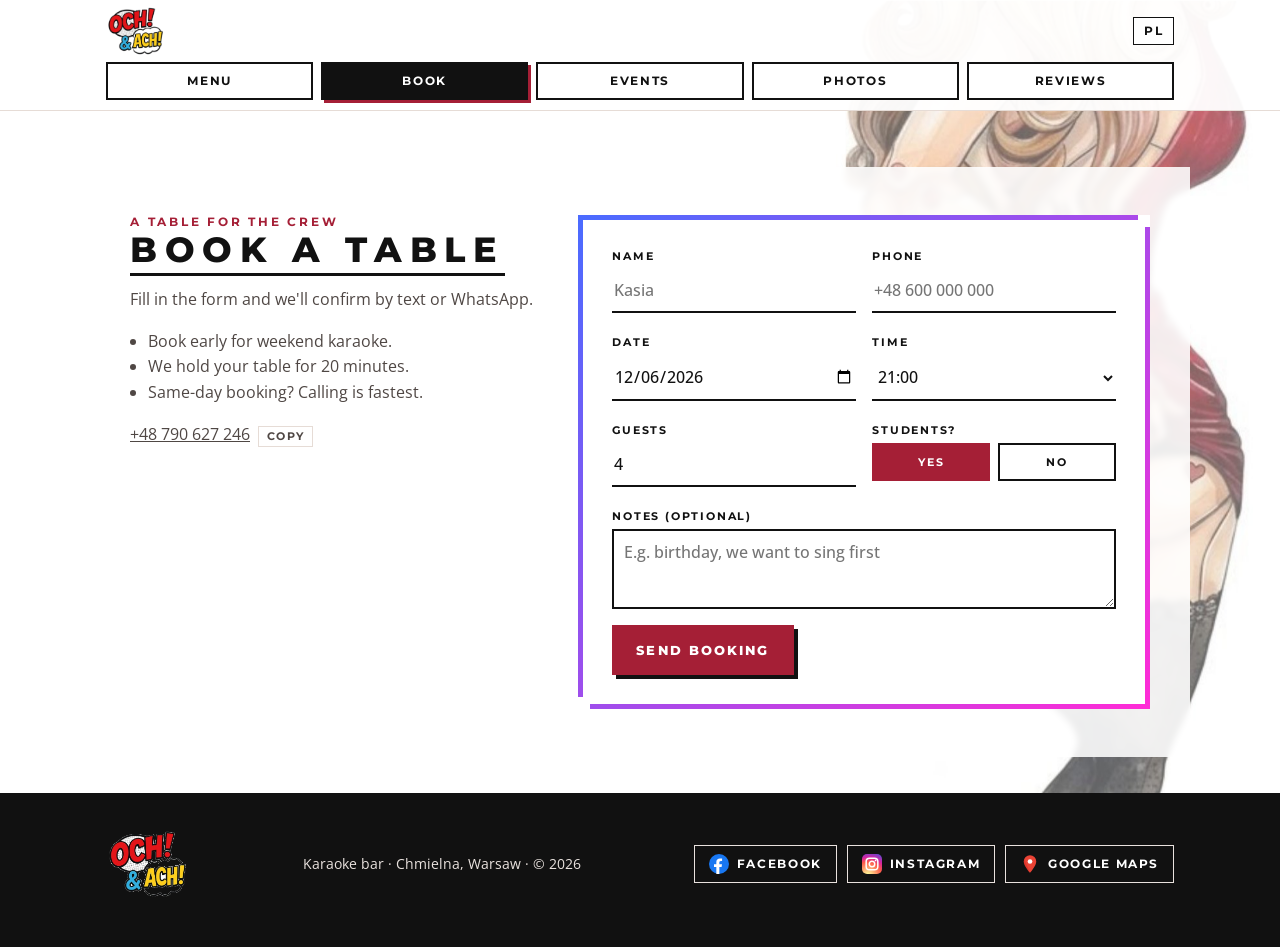
==== rezerwacja.html @ 124a7ce3 "Och! & Ach! – strona baru Co-Authored-By: Claude Opus 5.5 <noreply@anthropic.com> Claude-Session: ht" ====
<!doctype html>
<html lang="pl">
<head>
<meta charset="utf-8">
<meta name="viewport" content="width=device-width, initial-scale=1, viewport-fit=cover">
<title>Rezerwacja – Och! & Ach!</title>
<meta name="description" content="Zarezerwuj stolik w Och! & Ach! na Chmielnej. Karaoke czw–sob od 21:00.">
<meta property="og:title" content="Och! & Ach! – karaoke bar na Chmielnej">
<meta property="og:description" content="Karaoke czw–sob od 21:00, shoty od 6 zł i zniżki studenckie w centrum Warszawy.">
<meta property="og:type" content="website">
<meta property="og:image" content="img/bar.jpg">
<meta name="theme-color" content="#ffffff">
<link rel="icon" href="img/logo.png">
<link rel="preconnect" href="https://fonts.googleapis.com">
<link rel="preconnect" href="https://fonts.gstatic.com" crossorigin>
<link rel="stylesheet" href="https://fonts.googleapis.com/css2?family=Bangers&family=Montserrat:wght@500;700;800&family=Open+Sans:wght@400;500;600;700&display=swap">
<link rel="stylesheet" href="styles.css">
<link rel="stylesheet" href="fx.css">
</head>
<body>
<div class="bg-woman" aria-hidden="true"><img src="img/woman.jpg" alt=""></div>

<header class="top">
  <div class="wrap">
    <a class="brand" href="index.html" aria-label="Och! & Ach! – strona główna"><img src="img/logo.png" alt="Och! & Ach!" width="315" height="265"></a>
    <nav class="nav" aria-label="Strony">
      <a href="menu.html" data-i18n="nav.menu">Menu</a>
      <a href="rezerwacja.html" aria-current="page" data-i18n="nav.book">Rezerwacja</a>
      <a href="wydarzenia.html" data-i18n="nav.events">Wydarzenia</a>
      <a href="zdjecia.html" data-i18n="nav.nights">Zdjęcia</a>
      <a href="opinie.html" data-i18n="nav.reviews">Opinie</a>
    </nav>
    <button class="lang" id="langBtn" type="button" aria-label="Change language">EN</button>
  </div>
</header>

<main id="top" class="page page-sub">
  <section class="sec" id="rezerwacja">
    <div class="wrap panel res">
      <div class="res-aside">
        <div class="eyebrow" data-i18n="r.eyebrow">Stolik dla ekipy</div>
        <h2 data-i18n="r.title">Rezerwacja</h2>
        <p data-i18n="r.lead">Wypełnij formularz, a potwierdzimy rezerwację SMS-em lub na WhatsAppie.</p>
        <ul>
          <li data-i18n="r.p1">Na karaoke w weekend lepiej rezerwować wcześniej.</li>
          <li data-i18n="r.p2">Rezerwacja trzyma stolik 20 minut.</li>
          <li data-i18n="r.p3">Na ten sam dzień najszybciej: zadzwoń.</li>
        </ul>
        <p><span id="resPhone"></span></p>
      </div>

      <form class="card qr" id="resForm" novalidate>
        <div class="field">
          <label for="f-name" data-i18n="f.name">Imię</label>
          <input id="f-name" name="name" autocomplete="given-name" required placeholder="Kasia">
          <span class="err" id="e-name"></span>
        </div>
        <div class="field">
          <label for="f-phone" data-i18n="f.phone">Telefon</label>
          <input id="f-phone" name="phone" type="tel" autocomplete="tel" required placeholder="+48 600 000 000">
          <span class="err" id="e-phone"></span>
        </div>
        <div class="field">
          <label for="f-date" data-i18n="f.date">Data</label>
          <input id="f-date" name="date" type="date" required>
          <span class="err" id="e-date"></span>
        </div>
        <div class="field">
          <label for="f-time" data-i18n="f.time">Godzina</label>
          <select id="f-time" name="time" required></select>
        </div>
        <div class="field">
          <label for="f-people" data-i18n="f.people">Liczba osób</label>
          <input id="f-people" name="people" type="number" min="1" max="30" value="4" required>
          <span class="err" id="e-people"></span>
        </div>
        <div class="field">
          <span class="lbl" id="l-student" data-i18n="f.student">Studenci?</span>
          <div class="seg" role="radiogroup" aria-labelledby="l-student">
            <label><input type="radio" name="student" id="f-student-yes" value="yes" checked><span data-i18n="f.yes">Tak</span></label>
            <label><input type="radio" name="student" id="f-student-no" value="no"><span data-i18n="f.no">Nie</span></label>
          </div>
        </div>
        <div class="field full">
          <label for="f-note" data-i18n="f.note">Uwagi (opcjonalnie)</label>
          <textarea id="f-note" name="note" data-i18n-ph="f.noteph" placeholder="Np. urodziny, chcemy zaśpiewać jako pierwsi"></textarea>
        </div>
        <div class="form-actions">
          <button class="btn btn-primary" type="submit" data-i18n="f.submit">Wyślij rezerwację</button>
        </div>
        <div class="ok" id="resOk" hidden aria-live="polite">
          <h3 data-i18n="ok.title">Prawie gotowe!</h3>
          <p id="okText"></p>
          <a class="btn btn-wa" id="waLink" target="_blank" rel="noopener" data-i18n="ok.wa">Wyślij na WhatsApp</a>
        </div>
      </form>
    </div>
  </section>
</main>

<footer>
  <div class="wrap">
    <img class="foot-logo" src="img/logo.png" alt="Och! & Ach!" width="315" height="265">
    <span id="fInfo"></span>
    <div class="socials" id="fSocial"></div>
  </div>
</footer>

<script src="data.js"></script>
<script src="sheet.js"></script>
<script src="app.js"></script>
<script src="fx.js"></script>
</body>
</html>
---- styles.css ----
/* Och! & Ach! — styl karty baru + karaoke.
   Biały papier, ilustracja (symbol baru) jako tło na pełną wysokość ekranu,
   czarne rozstrzelone nagłówki z podkreśleniem, bordowy akcent (sukienka),
   komiksowe kolory z logo (czerwony, żółty, niebieski) do akcentów karaoke,
   ramki w gradientach jak przy kodach QR. */
:root {
  --paper: #ffffff;
  --panel: rgba(255, 255, 255, .88);
  --skin: #f3d9c6;
  --ink: #111111;
  --muted: #4f4744;
  --line: #e6dcd6;
  --wine: #a51f36;
  --wine-dark: #7c1328;
  --pop-red: #e4252a;     /* „OCH!” */
  --pop-yellow: #ffd21f;  /* „ACH!” i ramka nalewki */
  --pop-blue: #27a7e0;    /* „&” */
  --g-fb: linear-gradient(135deg, #4b6bff 0%, #ff2bd6 100%);
  --g-ig: linear-gradient(135deg, #ff8a3d 0%, #c86dd7 100%);

  --f-head: "Montserrat", "Arial Black", system-ui, sans-serif;
  --f-body: "Open Sans", system-ui, -apple-system, "Segoe UI", sans-serif;
  --f-pop: "Bangers", "Impact", "Arial Black", sans-serif;
  --track: .22em;
  --max: 1100px;
  color-scheme: light;
}

* { box-sizing: border-box; }
html { scroll-behavior: smooth; }
body {
  margin: 0; background: var(--paper); color: var(--ink);
  font-family: var(--f-body); font-size: 16px; line-height: 1.6; -webkit-font-smoothing: antialiased;
}
img { max-width: 100%; display: block; }
a { color: inherit; }
:focus-visible { outline: 2px solid var(--wine); outline-offset: 3px; }
.sr { position: absolute; width: 1px; height: 1px; overflow: hidden; clip: rect(0 0 0 0); white-space: nowrap; }

/* Ilustracja w tle: przyklejona, od góry do dołu ekranu */
.bg-woman { position: fixed; inset: 0; z-index: 0; pointer-events: none; display: flex; justify-content: flex-end; padding-right: max(2vw, env(safe-area-inset-right, 0px)); }
.bg-woman img { height: 100%; width: auto; max-width: none; object-fit: contain; mix-blend-mode: multiply; }
@media (max-width: 900px) { .bg-woman { justify-content: center; padding-right: 0; } .bg-woman img { opacity: .55; } }
main, footer, .top, .ticker { position: relative; z-index: 1; }

.wrap {
  max-width: var(--max); margin: 0 auto;
  padding-left: max(16px, env(safe-area-inset-left, 0px));
  padding-right: max(16px, env(safe-area-inset-right, 0px));
}
.panel { background: var(--panel); backdrop-filter: blur(3px); -webkit-backdrop-filter: blur(3px); padding-block: clamp(28px, 5vw, 48px); }
@media (min-width: 1140px) { .panel { padding-left: 40px; padding-right: 40px; } }

/* Header */
body::before { content: ""; position: fixed; inset: 0 0 auto; height: env(safe-area-inset-top, 0px); z-index: 10; background: var(--paper); }
.top { position: sticky; top: env(safe-area-inset-top, 0px); z-index: 9; background: rgba(255,255,255,.95); border-bottom: 1px solid var(--line); }
.top .wrap { display: flex; align-items: center; gap: 16px; min-height: 64px; }
.brand img { height: 50px; width: auto; }
.nav { display: flex; gap: 2px; margin-left: auto; }
.nav a { text-decoration: none; font: 700 .74rem var(--f-head); text-transform: uppercase; letter-spacing: .14em; color: var(--muted); padding: 8px 10px; white-space: nowrap; }
.nav a:hover { color: var(--wine); }
.lang { font: 700 .74rem var(--f-head); letter-spacing: .12em; background: var(--paper); color: var(--ink); border: 1.5px solid var(--ink); padding: 6px 10px; cursor: pointer; }
.lang:hover { background: var(--ink); color: var(--paper); }
@media (max-width: 860px) { .nav { display: none; } .lang { margin-left: auto; } }

/* Hero */
.hero .wrap { padding-block: clamp(36px, 8vw, 90px) clamp(40px, 7vw, 80px); }
.hero-copy { max-width: 560px; background: rgba(255,255,255,.7); padding: clamp(18px, 3vw, 28px); backdrop-filter: blur(2px); }
@media (min-width: 901px) { .hero-copy { background: transparent; padding: 0; backdrop-filter: none; } }
.onair { display: inline-flex; align-items: center; gap: 10px; background: var(--ink); color: #fff; padding: 7px 14px 7px 12px; font: 800 .74rem var(--f-head); letter-spacing: .16em; text-transform: uppercase; }
.eq { display: inline-flex; align-items: flex-end; gap: 2px; height: 14px; }
.eq i { display: block; width: 3px; height: 100%; background: var(--pop-yellow); transform-origin: bottom; }
.eq i:nth-child(2) { background: var(--pop-red); } .eq i:nth-child(4) { background: var(--pop-blue); }
@media (prefers-reduced-motion: no-preference) {
  .eq i { animation: eq 1s ease-in-out infinite alternate; }
  .eq i:nth-child(2) { animation-delay: -.3s; } .eq i:nth-child(3) { animation-delay: -.6s; }
  .eq i:nth-child(4) { animation-delay: -.15s; } .eq i:nth-child(5) { animation-delay: -.45s; }
  @keyframes eq { from { transform: scaleY(.25) } to { transform: scaleY(1) } }
}
.hero h1 { margin: 22px 0 14px; }
.hero-logo { width: min(100%, 400px); height: auto; filter: drop-shadow(4px 5px 0 rgba(0,0,0,.12)); }
@media (prefers-reduced-motion: no-preference) {
  .hero-logo { animation: pop .6s cubic-bezier(.2,1.6,.4,1) both; }
  @keyframes pop { from { transform: scale(.7) rotate(-4deg); opacity: 0 } to { transform: none; opacity: 1 } }
}
/* Linijka „tekstu karaoke”, która się wypełnia jak na ekranie */
.lyric { position: relative; margin: 0; font: 800 clamp(1.1rem, 3vw, 1.5rem)/1.3 var(--f-head); text-transform: uppercase; letter-spacing: .1em; display: inline-block; }
.lyric-base { color: var(--ink); }
.lyric-fill { position: absolute; inset: 0; color: var(--wine); clip-path: inset(0 0 0 0); }
@media (prefers-reduced-motion: no-preference) {
  .lyric-fill { animation: sing 4.5s linear .8s infinite; }
  @keyframes sing { 0% { clip-path: inset(0 100% 0 0) } 70%, 100% { clip-path: inset(0 0 0 0) } }
}
.intro { color: var(--muted); max-width: 42ch; margin: 12px 0 26px; font-size: 1.05rem; }
.btns { display: flex; flex-wrap: wrap; gap: 12px; }
.btn { display: inline-flex; align-items: center; justify-content: center; gap: 8px; cursor: pointer; text-decoration: none; font: 800 .82rem var(--f-head); text-transform: uppercase; letter-spacing: .16em; padding: 15px 22px; border: 2px solid var(--ink); background: var(--paper); color: var(--ink); transition: transform .15s, background .15s, color .15s; }
.btn:hover { transform: translateY(-1px); }
.btn-primary { background: var(--wine); border-color: var(--wine); color: #fff; box-shadow: 4px 4px 0 var(--ink); }
.btn-primary:hover { background: var(--wine-dark); border-color: var(--wine-dark); }
.btn-ghost:hover { background: var(--ink); color: var(--paper); }
.hero-facts { display: flex; flex-wrap: wrap; gap: 6px 22px; margin-top: 26px; font-size: .9rem; color: var(--muted); }
.hero-facts b { color: var(--ink); }

/* Pasek jak napisy na ekranie karaoke */
.ticker { background: var(--pop-yellow); border-block: 3px solid var(--ink); overflow: hidden; white-space: nowrap; }
.ticker-track { display: inline-flex; gap: 0; padding-block: 10px; font: 400 1.5rem/1 var(--f-pop); letter-spacing: .06em; color: var(--ink); }
.ticker-track span { padding-right: 2.2em; }
.ticker-track span::before { content: "♪ "; color: var(--pop-red); }
@media (prefers-reduced-motion: no-preference) {
  .ticker-track { animation: tick 28s linear infinite; }
  @keyframes tick { to { transform: translateX(-50%) } }
}

/* Ramka QR */
.qr { position: relative; padding: 22px; background: var(--paper); }
.qr::before, .qr::after { content: ""; position: absolute; pointer-events: none; z-index: 1; }
.qr::before { inset: 0 12px 12px 0; border: 5px solid; border-right: 0; border-bottom: 0; border-image: var(--g-fb) 1; }
.qr::after { inset: 12px 0 0 12px; border: 5px solid; border-left: 0; border-top: 0; border-image: var(--g-fb) 1; }
.qr.ig::before, .qr.ig::after { border-image: var(--g-ig) 1; }

/* Sekcje */
section { scroll-margin-top: 76px; }
.sec { padding-block: clamp(20px, 4vw, 36px); }
.sec-head { display: flex; flex-wrap: wrap; align-items: end; justify-content: space-between; gap: 12px 24px; margin-bottom: 30px; }
.eyebrow { font: 700 .72rem var(--f-head); letter-spacing: .24em; text-transform: uppercase; color: var(--wine); }
.sec h2 { font: 800 clamp(1.4rem, 4.4vw, 2.2rem)/1.2 var(--f-head); text-transform: uppercase; letter-spacing: var(--track); margin: 10px 0 0; display: inline; border-bottom: 3px solid var(--ink); padding-bottom: 2px; box-decoration-break: clone; -webkit-box-decoration-break: clone; text-wrap: balance; }
.sec-head > div { max-width: 640px; }
.sec-head p { color: var(--muted); max-width: 42ch; margin: 0; }

/* Karaoke */
.karaoke { display: grid; grid-template-columns: minmax(0, 1.15fr) minmax(0, 1fr); gap: 36px; align-items: start; }
@media (max-width: 860px) { .karaoke { grid-template-columns: 1fr; } }
.photo { margin: 0; padding: 14px; }
.photo img { width: 100%; height: auto; aspect-ratio: 1206 / 896; object-fit: cover; }
.bubble { position: absolute; z-index: 2; right: -6px; top: -18px; background: var(--pop-yellow); color: var(--ink); border: 3px solid var(--ink); border-radius: 50% / 45%; padding: 14px 22px; font: 400 1.6rem/1 var(--f-pop); letter-spacing: .05em; transform: rotate(6deg); box-shadow: 4px 4px 0 var(--ink); }
.bubble::after { content: ""; position: absolute; left: 22px; bottom: -14px; border: 9px solid transparent; border-top: 14px solid var(--ink); transform: rotate(18deg); }
.nights { display: grid; gap: 0; }
.night { display: grid; grid-template-columns: 7.5rem 1fr; gap: 12px; padding: 13px 0; border-bottom: 1px solid var(--line); min-width: 0; }
.night .d { font: 800 .74rem var(--f-head); letter-spacing: .16em; text-transform: uppercase; padding-top: 3px; }
.night.today { background: linear-gradient(90deg, rgba(255,210,31,.35), transparent); }
.night.today .d { color: var(--wine); }
.night.today .d::after { content: " ●"; color: var(--pop-red); }
.night h3 { margin: 0; font-size: 1rem; }
.night p { margin: 2px 0 0; color: var(--muted); font-size: .92rem; }
.steps { list-style: none; counter-reset: s; margin: 26px 0 0; padding: 0; display: grid; gap: 14px; }
.steps li { counter-increment: s; display: grid; grid-template-columns: 44px 1fr; column-gap: 14px; align-items: center; }
.steps li::before { content: counter(s); grid-row: span 2; width: 44px; height: 44px; display: grid; place-items: center; font: 400 1.6rem/1 var(--f-pop); background: var(--pop-red); color: #fff; border: 2px solid var(--ink); border-radius: 50%; box-shadow: 2px 2px 0 var(--ink); }
.steps li:nth-child(2)::before { background: var(--pop-blue); }
.steps li:nth-child(3)::before { background: var(--pop-yellow); color: var(--ink); }
.steps b { font: 800 .82rem var(--f-head); text-transform: uppercase; letter-spacing: .14em; }
.steps span { color: var(--muted); font-size: .93rem; }

/* Zniżki */
.deals { display: grid; grid-template-columns: repeat(auto-fit, minmax(220px, 1fr)); gap: 18px; }
.deal { display: flex; flex-direction: column; gap: 8px; min-width: 0; }
.deal .tag { font: 400 2.6rem/1 var(--f-pop); letter-spacing: .03em; color: var(--wine); }
.deal h3 { margin: 4px 0 0; font: 800 .88rem var(--f-head); text-transform: uppercase; letter-spacing: .16em; }
.deal p { margin: 0; color: var(--muted); font-size: .95rem; }
.deal .when { margin-top: auto; padding-top: 10px; font: 700 .7rem var(--f-head); letter-spacing: .16em; text-transform: uppercase; }
.note { margin-top: 22px; display: flex; gap: 12px; align-items: flex-start; padding: 14px 16px; border-left: 4px solid var(--wine); background: var(--paper); font-size: .93rem; }
.note b { color: var(--wine); font: 800 .74rem var(--f-head); letter-spacing: .14em; flex: none; padding-top: 3px; }

/* Menu */
.tabs { display: flex; gap: 8px; overflow-x: auto; padding-bottom: 8px; margin-bottom: 26px; scrollbar-width: thin; }
.tab { flex: none; font: 800 .74rem var(--f-head); text-transform: uppercase; letter-spacing: .14em; color: var(--ink); background: var(--paper); border: 2px solid var(--ink); padding: 10px 14px; cursor: pointer; }
.tab[aria-selected="true"] { background: var(--ink); color: #fff; box-shadow: 3px 3px 0 var(--wine); }
.menu-grid { columns: 2 320px; column-gap: 64px; }
.cat { break-inside: avoid; margin-bottom: 34px; }
.cat.hl { background: var(--pop-yellow); border-radius: 26px; padding: 20px 22px; }
.cat-head { display: grid; grid-template-columns: 1fr auto auto; gap: 18px; align-items: end; margin-bottom: 12px; }
.h-menu { font: 800 clamp(1.1rem, 3vw, 1.4rem)/1.2 var(--f-head); text-transform: uppercase; letter-spacing: var(--track); margin: 0; border-bottom: 3px solid var(--ink); padding-bottom: 3px; justify-self: start; }
.cat-head span { font: 800 .7rem var(--f-head); letter-spacing: .14em; text-transform: uppercase; text-align: right; min-width: 3em; padding-bottom: 6px; }
.cat-note { margin: -4px 0 10px; font-size: .86rem; color: var(--ink); }
.cat ul { list-style: none; margin: 0; padding: 0; }
.row { display: grid; grid-template-columns: 1fr auto; gap: 18px; align-items: baseline; padding: 4px 0; }
.row.two { grid-template-columns: 1fr auto auto; }
.row .nm { font: 700 .84rem var(--f-head); text-transform: uppercase; letter-spacing: .18em; min-width: 0; }
.row .pr { font: 800 .9rem var(--f-head); letter-spacing: .1em; font-variant-numeric: tabular-nums; text-align: right; min-width: 3em; }
.menu-pages { margin-top: 18px; padding-top: 26px; border-top: 1px solid var(--line); }
.h-sub { font: 800 .9rem var(--f-head); letter-spacing: .2em; text-transform: uppercase; margin: 0 0 14px; }
.pages { display: grid; grid-template-columns: repeat(2, minmax(0, 1fr)); gap: 16px; max-width: 640px; }
.pages a { display: block; border: 2px solid var(--ink); box-shadow: 4px 4px 0 var(--ink); background: #fff; transition: transform .15s; }
.pages a:hover { transform: translate(-2px, -2px); }
.pages img { width: 100%; height: auto; aspect-ratio: 1064 / 1401; object-fit: cover; }

/* Rezerwacja */
.res { display: grid; grid-template-columns: minmax(0, 1fr) minmax(0, 1.4fr); gap: 40px; align-items: start; }
@media (max-width: 860px) { .res { grid-template-columns: 1fr; } }
.res-aside p, .res-aside ul { color: var(--muted); }
.res-aside ul { padding-left: 18px; margin: 0 0 16px; }
form.card { display: grid; grid-template-columns: 1fr 1fr; gap: 16px; padding: clamp(22px, 4vw, 34px); }
@media (max-width: 520px) { form.card { grid-template-columns: 1fr; } }
.field { display: flex; flex-direction: column; gap: 6px; min-width: 0; }
.field.full { grid-column: 1 / -1; }
label, .lbl { font: 700 .7rem var(--f-head); letter-spacing: .16em; text-transform: uppercase; color: var(--ink); }
input, select, textarea { font: 500 1rem var(--f-body); color: var(--ink); background: var(--paper); width: 100%; border: 0; border-bottom: 2px solid var(--ink); border-radius: 0; padding: 10px 2px; }
textarea { min-height: 80px; resize: vertical; border: 2px solid var(--ink); padding: 10px; }
input:focus, select:focus, textarea:focus { outline: none; border-color: var(--wine); }
.seg { display: flex; gap: 8px; }
.seg label { flex: 1; cursor: pointer; }
.seg input { position: absolute; opacity: 0; width: 1px; height: 1px; }
.seg span { display: block; text-align: center; padding: 10px; border: 2px solid var(--ink); letter-spacing: .16em; }
.seg input:checked + span { background: var(--wine); border-color: var(--wine); color: #fff; }
.seg input:focus-visible + span { outline: 2px solid var(--wine); outline-offset: 2px; }
.err { color: var(--wine); font-size: .8rem; font-weight: 600; }
.form-actions { grid-column: 1 / -1; }
.ok { grid-column: 1 / -1; border: 2px solid var(--wine); padding: 18px; background: #fff7f2; }
.ok h3 { margin: 0 0 6px; color: var(--wine); font: 800 .95rem var(--f-head); letter-spacing: .16em; text-transform: uppercase; }
.ok p { margin: 0 0 12px; }
.btn-wa { background: #1fa855; border-color: #1fa855; color: #fff; }

/* Galeria */
.gallery { display: grid; grid-template-columns: repeat(6, 1fr); grid-auto-rows: 150px; gap: 12px; }
.ph { position: relative; overflow: hidden; grid-column: span 2; margin: 0; border: 2px solid var(--ink); }
.ph:nth-child(1) { grid-column: span 4; grid-row: span 2; }
.ph:nth-child(4), .ph:nth-child(5) { grid-column: span 3; }
.ph img { width: 100%; height: 100%; object-fit: cover; }
.ph.empty { background: var(--skin); }
.ph.empty:nth-child(2) { background: var(--pop-yellow); }
.ph.empty:nth-child(3) { background: var(--pop-blue); }
.ph.empty:nth-child(4) { background: var(--wine); }
.ph.empty:nth-child(5) { background: var(--pop-red); }
.ph figcaption { position: absolute; left: 10px; bottom: 10px; font: 700 .68rem var(--f-head); letter-spacing: .18em; text-transform: uppercase; background: var(--paper); color: var(--ink); padding: 5px 9px; }
@media (max-width: 640px) {
  .gallery { grid-template-columns: 1fr 1fr; grid-auto-rows: 130px; }
  .ph, .ph:nth-child(4), .ph:nth-child(5) { grid-column: span 1; }
  .ph:nth-child(1) { grid-column: span 2; grid-row: span 2; }
}

/* Kontakt */
.loc { display: grid; grid-template-columns: minmax(0, 1fr) minmax(0, 1.3fr); gap: 36px; }
@media (max-width: 860px) { .loc { grid-template-columns: 1fr; } }
.loc dl { margin: 24px 0 0; display: grid; gap: 18px; }
.loc dt { font: 700 .7rem var(--f-head); letter-spacing: .18em; text-transform: uppercase; color: var(--wine); }
.loc dd { margin: 4px 0 0; }
.hours { display: grid; grid-template-columns: auto 1fr; gap: 2px 18px; font-variant-numeric: tabular-nums; }
.map { min-height: 340px; display: grid; place-items: center; text-align: center; padding: 30px; }
.map.has-frame { display: block; padding: 18px; }
.map iframe { width: 100%; height: 100%; min-height: 300px; border: 0; display: block; }
.map-logo { width: 160px; height: auto; margin: 0 auto 8px; }
.socials { display: flex; flex-wrap: wrap; gap: 10px; }
.chip { display: inline-flex; align-items: center; gap: 8px; padding: 8px 14px; border: 1.5px solid var(--ink); text-decoration: none; font: 700 .72rem var(--f-head); letter-spacing: .14em; text-transform: uppercase; background: var(--paper); color: var(--ink); }
.chip:hover { background: var(--ink); color: var(--paper); }
.chip svg { width: 16px; height: 16px; fill: currentColor; }
.copy { font: 700 .66rem var(--f-head); letter-spacing: .12em; text-transform: uppercase; background: none; border: 1px solid var(--line); color: var(--muted); padding: 3px 8px; margin-left: 8px; cursor: pointer; }

/* Opinie */
.reviews { display: grid; grid-template-columns: repeat(auto-fit, minmax(min(100%, 420px), 1fr)); gap: 18px; align-items: start; }
.review { margin: 0; display: flex; flex-direction: column; gap: 10px; }
.stars { color: var(--pop-yellow); -webkit-text-stroke: 1px var(--ink); font-size: 1.2rem; letter-spacing: .1em; }
.review blockquote { margin: 0; font-size: 1rem; }
.review figcaption { margin-top: auto; font: 700 .7rem var(--f-head); letter-spacing: .14em; text-transform: uppercase; color: var(--muted); }
.rev-cta { margin-top: 22px; display: flex; flex-wrap: wrap; gap: 12px; align-items: center; }

/* Stopka */
footer { background: var(--ink); color: #e9e2de; padding-block: 36px 48px; font-size: .9rem; }
footer .wrap { display: flex; flex-wrap: wrap; gap: 18px 32px; align-items: center; justify-content: space-between; }
.foot-logo { height: 70px; width: auto; }
footer .chip { background: transparent; color: #fff; border-color: #e9e2de; }
footer .chip:hover { background: #fff; color: var(--ink); }

/* Przyciski na telefonie */
.mcta { display: none; }
@media (max-width: 760px) {
  .mcta { display: flex; gap: 10px; position: fixed; left: 0; right: 0; bottom: 0; z-index: 8; padding: 10px max(16px, env(safe-area-inset-right, 0px)) calc(10px + env(safe-area-inset-bottom, 0px)) max(16px, env(safe-area-inset-left, 0px)); background: rgba(255,255,255,.96); border-top: 1px solid var(--line); }
  .mcta .btn { flex: 1; padding: 12px; box-shadow: none; }
  footer { padding-bottom: 110px; }
}

/* Wasze wieczory */
.night-tabs { display: flex; gap: 8px; overflow-x: auto; padding-bottom: 8px; margin-bottom: 20px; scrollbar-width: thin; }
.ntab { flex: none; font: 800 .74rem var(--f-head); text-transform: uppercase; letter-spacing: .12em; color: var(--ink); background: var(--paper); border: 2px solid var(--ink); padding: 10px 14px; cursor: pointer; }
.ntab b { display: inline-grid; place-items: center; min-width: 1.6em; height: 1.6em; margin-left: 6px; border-radius: 999px; background: var(--pop-yellow); color: var(--ink); font-size: .7rem; }
.ntab[aria-selected="true"] { background: var(--ink); color: #fff; box-shadow: 3px 3px 0 var(--pop-red); }
.wall { display: grid; grid-template-columns: repeat(auto-fill, minmax(160px, 1fr)); gap: 10px; min-height: 120px; }
.shot { margin: 0; position: relative; aspect-ratio: 1; overflow: hidden; border: 2px solid var(--ink); background: var(--ink); }
.shot img, .shot video, .shot a { width: 100%; height: 100%; object-fit: cover; display: block; }
.shot figcaption { position: absolute; left: 6px; bottom: 6px; font: 700 .64rem var(--f-head); letter-spacing: .1em; text-transform: uppercase; background: var(--paper); padding: 3px 7px; pointer-events: none; }
.wall-empty { grid-column: 1 / -1; display: flex; flex-wrap: wrap; align-items: center; gap: 14px 20px; padding: 26px; border: 2px dashed var(--ink); background: rgba(255,210,31,.18); }
.wall-empty p { margin: 0; flex: 1 1 220px; font-weight: 600; }
.mic { width: 40px; height: 40px; fill: var(--pop-red); flex: none; }
.upload { margin-top: 30px; display: grid; gap: 16px; padding: clamp(22px, 4vw, 32px); }
.up-head p { margin: 4px 0 0; color: var(--muted); font-size: .93rem; }
.up-head .h-sub { margin: 0; }
.drop { position: relative; display: grid; place-items: center; text-align: center; gap: 4px; padding: 30px 16px; border: 2px dashed var(--ink); cursor: pointer; background: var(--paper); text-transform: none; letter-spacing: 0; font: inherit; }
.drop.over, .drop:hover { background: rgba(255,210,31,.25); }
.drop input { position: absolute; inset: 0; opacity: 0; cursor: pointer; }
.drop:focus-within { outline: 2px solid var(--wine); outline-offset: 3px; }
.drop-big { font: 400 1.5rem/1.1 var(--f-pop); letter-spacing: .04em; }
.drop-small { font-size: .82rem; color: var(--muted); }
.up-preview { display: flex; flex-wrap: wrap; gap: 8px; }
.up-preview:empty { display: none; }
.up-preview img, .up-preview video { width: 72px; height: 72px; object-fit: cover; border: 2px solid var(--ink); }
.up-row { display: grid; grid-template-columns: 1fr 1fr; gap: 16px; }
@media (max-width: 560px) { .up-row { grid-template-columns: 1fr; } }
.check { display: flex; gap: 10px; align-items: flex-start; font: 500 .9rem var(--f-body); letter-spacing: 0; text-transform: none; color: var(--ink); cursor: pointer; }
.check input { width: 18px; height: 18px; margin-top: 2px; accent-color: var(--wine); flex: none; }
.up-status { margin: 0; font-weight: 600; color: var(--wine); }
.up-status:empty { display: none; }

/* Formularz zdjęć schowany pod przyciskiem */
.up-wrap { margin-top: 26px; }
.up-wrap > summary { list-style: none; display: inline-flex; }
.up-wrap > summary::-webkit-details-marker { display: none; }
.up-wrap[open] > summary { display: none; }
.up-wrap .upload { margin-top: 0; }

/* ---------- TELEFON: ilustracja widoczna w całości, prostszy układ ---------- */
@media (max-width: 760px) {
  /* ilustracja: cała postać, bez zasłaniających ją prostokątów */
  .bg-woman img { opacity: .42; }
  .panel { background: transparent; backdrop-filter: none; -webkit-backdrop-filter: none; padding-block: 0; }
  .hero-copy { background: transparent; backdrop-filter: none; -webkit-backdrop-filter: none; padding: 0; }
  .qr, .qr.ig, .upload, form.card, .map { background: transparent; }
  .qr::before, .qr::after { display: none; }
  .note, .ok, .wall-empty, .drop { background: rgba(255,255,255,.35); }
  input, select, textarea { background: transparent; }
  main { text-shadow: 0 0 6px #fff, 0 0 2px #fff; }
  .btn, .tab, .ntab, .onair, .ticker, .chip { text-shadow: none; }

  /* mniej elementów, więcej powietrza */
  .sec { padding-block: 34px; }
  .sec + .sec { border-top: 1px solid rgba(17,17,17,.12); }
  .sec-head { margin-bottom: 18px; gap: 8px; }
  .sec-head p { font-size: .95rem; }
  .hero .wrap { padding-block: 26px 34px; }
  .hero-logo { width: min(78%, 300px); }
  .hero-facts span:last-child { display: none; }      /* adres jest w Kontakcie */
  .intro { margin-bottom: 20px; }
  .btns .btn { flex: 1 1 100%; }
  .ticker-track { font-size: 1.2rem; padding-block: 8px; }

  .karaoke { gap: 20px; }
  .photo { padding: 0; }
  .bubble { font-size: 1.15rem; padding: 10px 16px; right: 6px; top: -14px; }
  .steps { display: none; }                          /* dni + godzina wystarczą */
  .night { grid-template-columns: 6.6rem 1fr; padding: 10px 0; }
  .night p { display: none; }

  /* zniżki jako prosta lista */
  .deals { grid-template-columns: 1fr; gap: 0; }
  .deal { display: grid; grid-template-columns: 6.6rem 1fr; column-gap: 14px; padding: 14px 0; border-bottom: 1px solid rgba(17,17,17,.15); }
  .deal .tag { grid-row: span 3; font-size: 1.35rem; align-self: start; white-space: nowrap; }
  .deal h3 { margin: 0; }
  .deal .when { padding-top: 4px; }
  .note { margin-top: 16px; }

  .menu-grid { columns: 1; }
  .cat { margin-bottom: 26px; }
  .cat.hl { padding: 16px; }
  .row .nm { letter-spacing: .12em; font-size: .8rem; }
  .pages { gap: 10px; }

  .res-aside ul { display: none; }
  .res { gap: 16px; }
  form.card { padding: 0; gap: 14px; }

  .wall { grid-template-columns: repeat(3, 1fr); gap: 6px; }
  .up-wrap > summary { width: 100%; }
  .upload { padding: 0; }

  .loc dl { margin-top: 16px; gap: 14px; }
  .map { min-height: 0; padding: 16px 0; }
  .reviews { gap: 14px; }
  .review { padding: 0; }
}

/* Kolorowe ikony serwisów */
.chip svg.brand-ic, footer .chip svg.brand-ic { fill: initial; width: 20px; height: 20px; flex: none; }
.review blockquote { font-size: .95rem; line-height: 1.55; }

/* ---------- Nawigacja między stronami ---------- */
.nav a[aria-current="page"] { color: var(--ink); border-bottom: 3px solid var(--wine); }
.nav a { border: 2px solid transparent; }
@media (min-width: 861px) {
  .nav { gap: 6px; }
  .nav a { border: 2px solid var(--ink); color: var(--ink); padding: 8px 14px; }
  .nav a:hover { background: var(--ink); color: #fff; }
  .nav a[aria-current="page"] { background: var(--ink); color: #fff; border-bottom-width: 2px; box-shadow: 3px 3px 0 var(--wine); }
}
@media (max-width: 860px) {
  .top .wrap { flex-wrap: wrap; row-gap: 0; padding-block: 6px 8px; }
  .brand img { height: 44px; }
  .nav { display: grid; order: 3; width: 100%; grid-template-columns: repeat(4, 1fr); gap: 6px; margin: 4px 0 0; }
  .nav a { text-align: center; padding: 9px 2px; font-size: .64rem; letter-spacing: .08em; border: 2px solid var(--ink); color: var(--ink); background: #fff; }
  .nav a[aria-current="page"] { background: var(--ink); color: #fff; border-bottom-width: 2px; }
  .lang { margin-left: auto; }
  section { scroll-margin-top: 130px; }
}
.mcta { display: none !important; }
footer { padding-bottom: 48px !important; }
.page-sub .sec:first-child { padding-top: clamp(28px, 5vw, 56px); }

/* Krótkie podstrony: stopka zawsze na dole ekranu */
body { min-height: 100vh; min-height: 100dvh; display: flex; flex-direction: column; }
body > main { flex: 1 0 auto; }

/* ---------- Wydarzenia ---------- */
.events { display: grid; grid-template-columns: repeat(auto-fit, minmax(min(100%, 380px), 1fr)); gap: 22px; }
.event { position: relative; background: #fff; border: 2.5px solid var(--ink); box-shadow: 6px 6px 0 var(--wine); padding: 26px 22px 22px; }
.event.alt { box-shadow: 6px 6px 0 var(--pop-blue); }
.ev-tag { position: absolute; top: -16px; left: 18px; font: 400 1.15rem/1 var(--f-pop); letter-spacing: .05em; background: var(--pop-yellow); border: 2px solid var(--ink); padding: 5px 10px 3px; transform: rotate(-3deg); }
.event h3 { margin: 4px 0 8px; font: 400 clamp(2.2rem, 6vw, 2.8rem)/1 var(--f-pop); letter-spacing: .04em; color: var(--pop-red); }
.event.alt h3 { color: var(--ink); }
.event p { margin: 0 0 14px; color: var(--muted); }
.ev-dates { list-style: none; margin: 0 0 16px; padding: 0; display: flex; flex-wrap: wrap; gap: 8px; }
.ev-dates li { display: grid; justify-items: center; min-width: 64px; padding: 6px 8px; border: 2px solid var(--ink); font: 800 1rem var(--f-head); }
.ev-dates b { font-size: .62rem; letter-spacing: .14em; text-transform: uppercase; color: var(--muted); }
.ev-dates small { font-size: .66rem; color: var(--muted); }
.ev-dates li.next { background: var(--ink); color: #fff; }
.ev-dates li.next b, .ev-dates li.next small { color: var(--pop-yellow); }
.ev-ask { font: 700 .74rem var(--f-head) !important; letter-spacing: .12em; text-transform: uppercase; color: var(--wine) !important; }
.ev-links { display: flex; flex-wrap: wrap; gap: 8px; }
.ev-links .chip { text-decoration: none; }
.ev-host { margin-top: 30px; display: flex; flex-wrap: wrap; align-items: center; justify-content: space-between; gap: 16px; padding: 18px 20px; border: 2px dashed var(--ink); background: rgba(255,210,31,.18); }
.ev-host b { display: block; font: 800 .9rem var(--f-head); letter-spacing: .12em; text-transform: uppercase; }
.ev-host span { color: var(--muted); font-size: .95rem; }
@media (max-width: 760px) { .event { padding: 24px 16px 18px; box-shadow: 4px 4px 0 var(--wine); } .event.alt { box-shadow: 4px 4px 0 var(--pop-blue); } .ev-host .btn { width: 100%; } }

/* 5 przycisków stron na telefonie */
@media (max-width: 860px) {
  .nav { grid-template-columns: repeat(5, 1fr); gap: 4px; }
  .nav a { font-size: .56rem; letter-spacing: .03em; padding: 9px 0; }
}

/* Przyciski stron zawsze w drugim rzędzie, pod logo i przełącznikiem języka */
.top .wrap { flex-wrap: wrap; row-gap: 0; padding-block: 6px 10px; }
.top .lang { margin-left: auto; }
.top .nav { display: grid; order: 3; width: 100%; grid-template-columns: repeat(5, 1fr); gap: 8px; margin: 6px 0 0; }
.top .nav a { text-align: center; border: 2px solid var(--ink); color: var(--ink); background: #fff; padding: 10px 4px; }
.top .nav a:hover { background: var(--ink); color: #fff; }
.top .nav a[aria-current="page"] { background: var(--ink); color: #fff; border-bottom-width: 2px; box-shadow: 3px 3px 0 var(--wine); }
@media (max-width: 860px) {
  .top .nav { gap: 4px; margin-top: 4px; }
  .top .nav a { padding: 9px 0; }
  .top .nav a[aria-current="page"] { box-shadow: 2px 2px 0 var(--wine); }
}
section { scroll-margin-top: 140px; }

/* ---------- Program (kto i kiedy) ---------- */
.lu-h { font: 800 .7rem var(--f-head); letter-spacing: .16em; text-transform: uppercase; color: var(--wine); margin: 4px 0 8px; }
.lineup { list-style: none; margin: 0 0 16px; padding: 0; border-top: 2px solid var(--ink); }
.lineup li { display: grid; grid-template-columns: 5.6rem 1fr; gap: 12px; padding: 9px 0; border-bottom: 1px dotted rgba(17,17,17,.25); }
.lu-d { font: 800 .82rem var(--f-head); letter-spacing: .06em; text-transform: uppercase; display: grid; }
.lu-d small { font-weight: 700; color: var(--muted); letter-spacing: .04em; }
.lu-w { display: grid; gap: 1px; min-width: 0; }
.lu-w b { font: 800 .95rem var(--f-head); }
.lu-w em { font: 400 1rem/1.1 var(--f-pop); letter-spacing: .04em; font-style: normal; color: var(--pop-red); }
.lu-w span { color: var(--muted); font-size: .9rem; }
.ev-songs { margin: 0 0 14px; }
.k-songs { margin-top: 18px; }

/* ---------- Piosenki ---------- */
.songs-bar { display: grid; gap: 12px; margin-bottom: 18px; }
.song-search { display: flex; align-items: center; gap: 10px; border: 2px solid var(--ink); background: #fff; padding: 0 14px; box-shadow: 4px 4px 0 var(--pop-yellow); }
.song-search svg { width: 20px; height: 20px; fill: var(--muted); flex: none; }
.song-search input { flex: 1; min-width: 0; border: 0; outline: 0; background: transparent; padding: 13px 0; font: 500 16px var(--f-body); color: var(--ink); }
.song-tabs { display: flex; flex-wrap: wrap; gap: 8px; }
.song-tabs .ntab small { opacity: .7; margin-left: 4px; }
.song-cols { display: grid; grid-template-columns: repeat(auto-fit, minmax(min(100%, 340px), 1fr)); gap: 26px; }
.song-col h3 { margin: 0 0 8px; }
.song-list { list-style: none; margin: 0; padding: 0; }
.song-list li { display: grid; padding: 9px 0; border-bottom: 1px dotted rgba(17,17,17,.25); }
.song-list b { font: 700 .95rem var(--f-head); }
.song-list span { font-size: .86rem; color: var(--muted); text-transform: uppercase; letter-spacing: .08em; }
.song-none { color: var(--muted); }
.song-cat { margin-top: 28px; display: flex; flex-wrap: wrap; align-items: center; justify-content: space-between; gap: 16px; padding: 18px 20px; border: 2px dashed var(--ink); background: rgba(39,167,224,.10); }
.song-cat b { display: block; font: 800 .9rem var(--f-head); letter-spacing: .12em; text-transform: uppercase; }
.song-cat span { color: var(--muted); font-size: .95rem; }
@media (max-width: 760px) { .song-cat .btn, .k-songs, .ev-songs { width: 100%; } }
---- fx.css ----
/* Och! & Ach! — animacje i przejścia (dodatki).
   Wszystko jest w tym pliku i w fx.js. Żeby usunąć: skasuj <link href="fx.css"> i <script src="fx.js"> ze stron.
   Każda sekcja poniżej jest niezależna, można wyciąć pojedynczo. */

@media (prefers-reduced-motion: no-preference) {

  /* 1. Płynne przejścia między stronami (Chrome, Edge, Safari 18+; inne przeglądarki po prostu przełączają stronę) */
  @view-transition { navigation: auto; }
  .top, .mh, .pnav { view-transition-name: none; }
  .top { view-transition-name: topbar; }
  .bg-woman, .bg { view-transition-name: woman; }
  ::view-transition-old(root) { animation: fx-out .22s ease-in both; }
  ::view-transition-new(root) { animation: fx-in .38s cubic-bezier(.2,.8,.2,1) both; }
  ::view-transition-group(topbar), ::view-transition-group(woman) { animation: none; }
  @keyframes fx-out { to { opacity: 0; transform: translateY(-10px); } }
  @keyframes fx-in { from { opacity: 0; transform: translateY(18px); } }

  /* 2. Treść wjeżdża przy przewijaniu */
  .fx-r { opacity: 0; transform: translateY(26px); transition: opacity .6s ease, transform .6s cubic-bezier(.2,.8,.2,1); transition-delay: var(--fx-d, 0s); }
  .fx-r.fx-on { opacity: 1; transform: none; }

  /* 3. Logo w hero: wskakuje i kiwa się po najechaniu / dotknięciu */
  .hero-logo { animation: fx-pop .8s cubic-bezier(.3,1.6,.5,1) .1s both; transform-origin: 50% 70%; }
  .hero-logo:hover, .hero-logo.fx-wob { animation: fx-wobble .6s ease; }
  @keyframes fx-pop { from { opacity: 0; transform: scale(.4) rotate(-12deg); } 70% { opacity: 1; } }
  @keyframes fx-wobble { 0%,100% { transform: rotate(0) } 25% { transform: rotate(-5deg) scale(1.04) } 50% { transform: rotate(4deg) } 75% { transform: rotate(-2deg) } }

  /* 4. Nuty unoszące się w hero */
  .fx-notes { position: absolute; inset: 0; pointer-events: none; overflow: hidden; z-index: 0; }
  .fx-notes span { position: absolute; bottom: -40px; font: 400 2rem/1 var(--f-pop); opacity: 0; animation: fx-float 9s linear infinite; }
  @keyframes fx-float { 0% { transform: translateY(0) rotate(-10deg); opacity: 0 } 10% { opacity: .75 } 80% { opacity: .6 } 100% { transform: translateY(-90vh) rotate(18deg); opacity: 0 } }

  /* 5. Komiksowe przyciski: unoszą się i „wciskają” */
  .btn, .nav a, .pnav a, .chip, .lang, .tab, .ntab { transition: transform .15s ease, box-shadow .15s ease, background .15s, color .15s; }
  .btn:hover { transform: translate(-2px, -2px); }
  .btn-primary:hover { box-shadow: 6px 6px 0 var(--ink); }
  .btn-ghost:hover, .chip:hover { box-shadow: 4px 4px 0 var(--pop-red); }
  .btn:active, .chip:active, .nav a:active, .pnav a:active { transform: translate(2px, 2px); box-shadow: none; }
  .event { transition: transform .2s ease, box-shadow .2s ease; }
  .event:hover { transform: translate(-3px, -3px) rotate(-.4deg); }

  /* 6. Ilustracja w tle: łagodne pojawienie się */
  .bg-woman img, .bg img { animation: fx-fade 1.2s ease both; }
  @keyframes fx-fade { from { opacity: 0; } }

  /* 7. Wydarzenie „najbliżej” lekko pulsuje */
  .ev-dates li.next { animation: fx-beat 1.6s ease-in-out infinite; }
  @keyframes fx-beat { 0%,100% { box-shadow: 0 0 0 0 rgba(228,37,42,.0) } 50% { box-shadow: 0 0 0 5px rgba(228,37,42,.35) } }
}

/* 8. Pasek postępu przewijania w kolorach logo */
.fx-progress { position: fixed; top: env(safe-area-inset-top, 0px); left: 0; height: 4px; width: 100%; z-index: 30; pointer-events: none; transform-origin: 0 50%; transform: scaleX(0);
  background: linear-gradient(90deg, var(--pop-red), var(--pop-yellow), var(--pop-blue)); }
.hero { position: relative; }
.hero .wrap { position: relative; z-index: 1; }
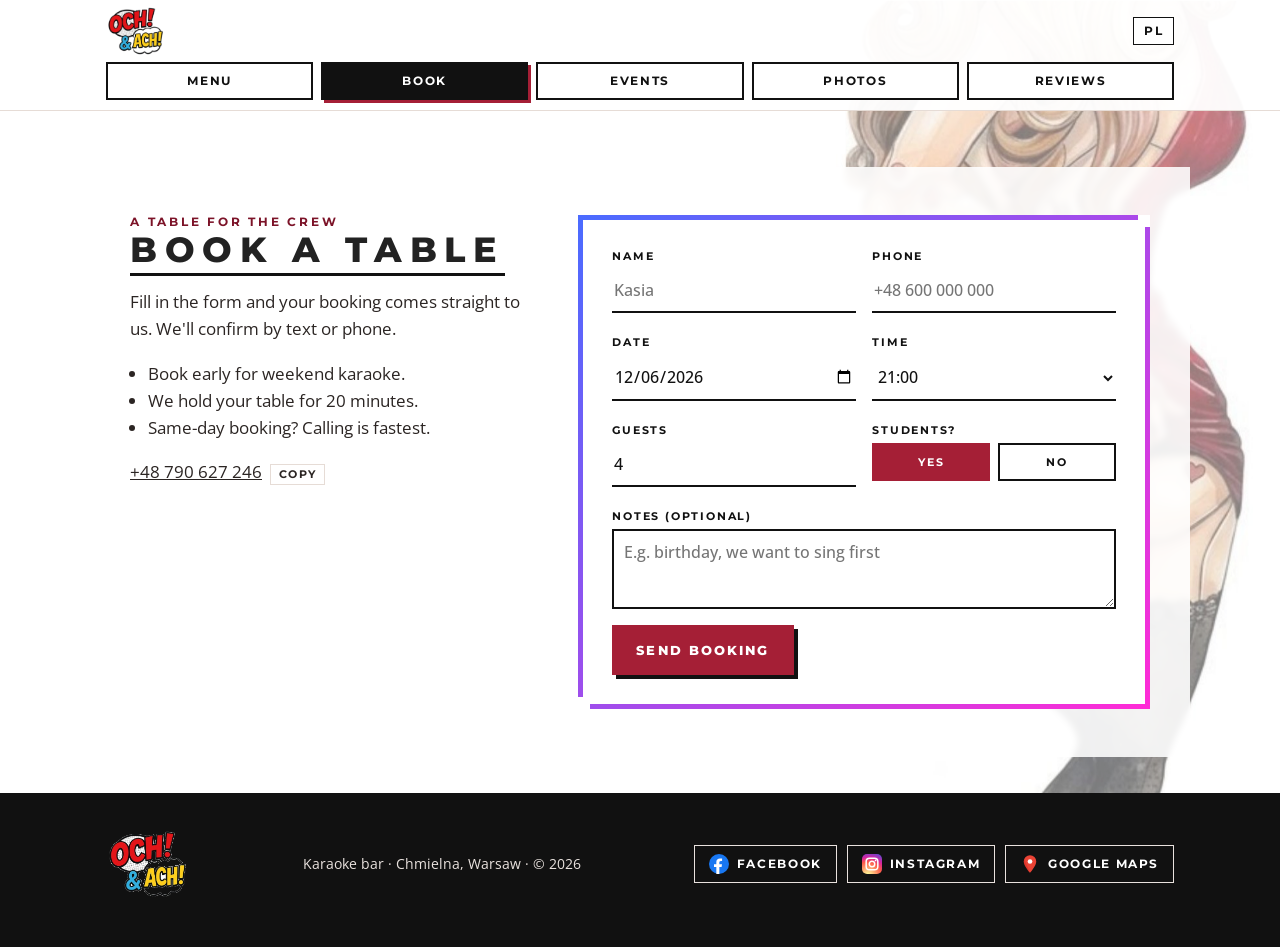
==== commit f86b98fa: "Czytelniejszy tekst, kamikadze 6 shotów za 24 zł, rezerwacje na maila Co-Authored-By: Claude Opus 5." ====
--- a/rezerwacja.html
+++ b/rezerwacja.html
@@ -40,7 +40,7 @@
       <div class="res-aside">
         <div class="eyebrow" data-i18n="r.eyebrow">Stolik dla ekipy</div>
         <h2 data-i18n="r.title">Rezerwacja</h2>
-        <p data-i18n="r.lead">Wypełnij formularz, a potwierdzimy rezerwację SMS-em lub na WhatsAppie.</p>
+        <p data-i18n="r.lead">Wypełnij formularz, rezerwacja trafi prosto do nas. Potwierdzimy ją SMS-em lub telefonicznie.</p>
         <ul>
           <li data-i18n="r.p1">Na karaoke w weekend lepiej rezerwować wcześniej.</li>
           <li data-i18n="r.p2">Rezerwacja trzyma stolik 20 minut.</li>
@@ -89,7 +89,7 @@
           <button class="btn btn-primary" type="submit" data-i18n="f.submit">Wyślij rezerwację</button>
         </div>
         <div class="ok" id="resOk" hidden aria-live="polite">
-          <h3 data-i18n="ok.title">Prawie gotowe!</h3>
+          <h3 id="okTitle">Prawie gotowe!</h3>
           <p id="okText"></p>
           <a class="btn btn-wa" id="waLink" target="_blank" rel="noopener" data-i18n="ok.wa">Wyślij na WhatsApp</a>
         </div>
--- a/styles.css
+++ b/styles.css
@@ -325,7 +325,7 @@
   .sec-head p { font-size: .95rem; }
   .hero .wrap { padding-block: 26px 34px; }
   .hero-logo { width: min(78%, 300px); }
-  .hero-facts span:last-child { display: none; }      /* adres jest w Kontakcie */
+  .hero-facts > span:last-child { display: none; }      /* adres jest w Kontakcie */
   .intro { margin-bottom: 20px; }
   .btns .btn { flex: 1 1 100%; }
   .ticker-track { font-size: 1.2rem; padding-block: 8px; }
@@ -468,3 +468,19 @@
 .song-cat b { display: block; font: 800 .9rem var(--f-head); letter-spacing: .12em; text-transform: uppercase; }
 .song-cat span { color: var(--muted); font-size: .95rem; }
 @media (max-width: 760px) { .song-cat .btn, .k-songs, .ev-songs { width: 100%; } }
+
+/* ---------- Czytelność: ciemniejszy i większy tekst, mocniejsze tło pod tekstem ---------- */
+:root { --muted: #2b2523; }
+body { font-size: 17px; }
+.intro { color: var(--ink); font-size: 1.14rem; font-weight: 500; line-height: 1.55; }
+.sec-head p, .deal p, .night p, .event p, .review blockquote, .res-aside, .note span, .ev-host span, .song-cat span, .lu-w span, .song-list span { color: #222; }
+.hero-facts { color: var(--ink); font-size: .98rem; }
+.eyebrow { color: var(--wine-dark); }
+@media (max-width: 900px) {
+  .bg-woman img { opacity: .3; }
+  main { text-shadow: 0 0 2px #fff, 0 0 6px #fff, 0 0 12px #fff, 0 0 18px #fff; }
+  .btn, .tab, .ntab, .onair, .ticker, .chip, .event, .ev-dates li, .lineup { text-shadow: none; }
+  .lyric { font-size: 1.18rem; }
+}
+@media (min-width: 901px) { .bg-woman img { opacity: .85; } }
+@media (max-width: 900px) { .lyric { font-size: 1.04rem; letter-spacing: .08em; } }
